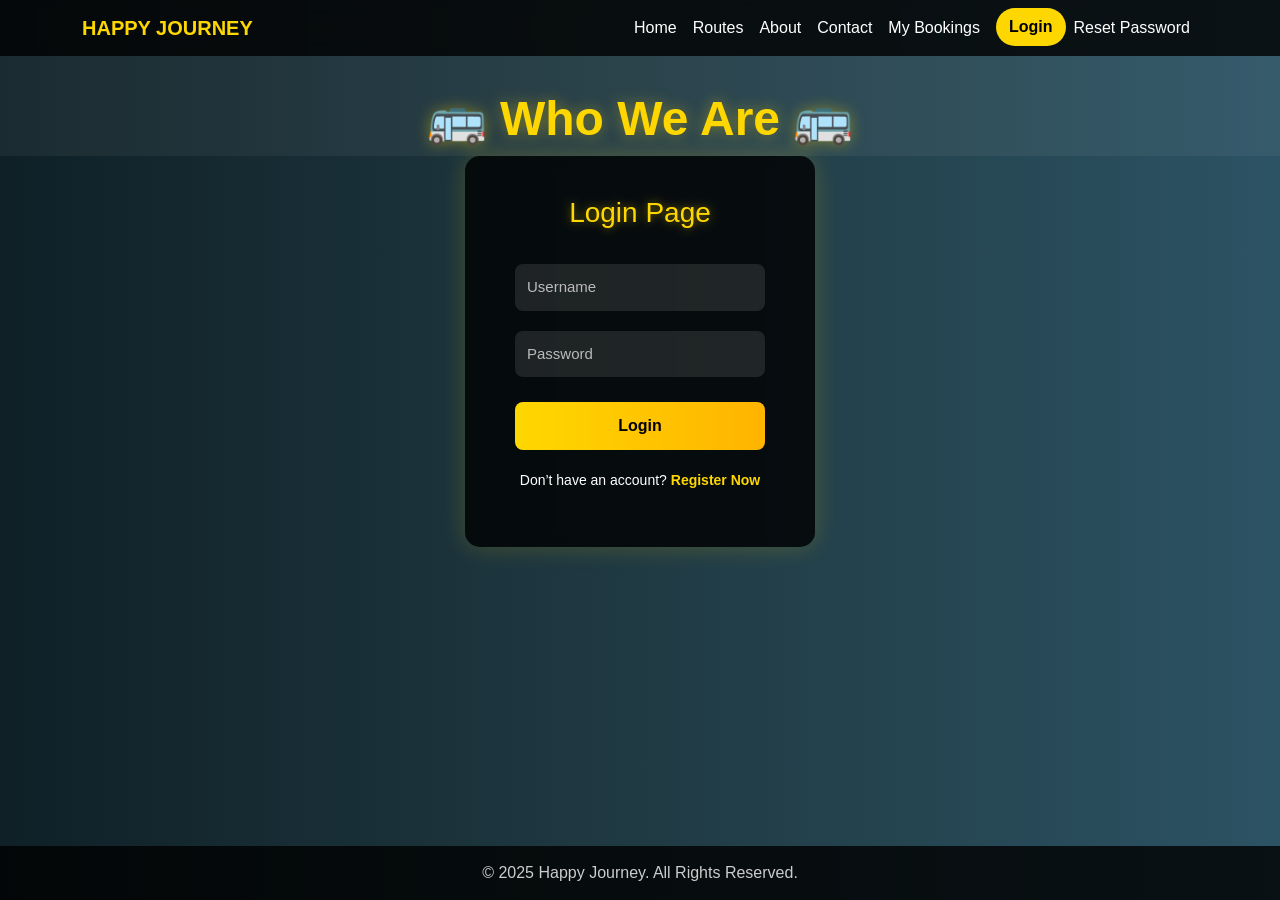
==== index.html @ 66797802 "deleted unwanted folder" ====
<!DOCTYPE html>
<html lang="en">
<head>
  <meta charset="UTF-8">
  <meta name="viewport" content="width=device-width, initial-scale=1.0">
  <title>Happy Journey - Home</title>
  <link href="https://cdn.jsdelivr.net/npm/bootstrap@5.3.2/dist/css/bootstrap.min.css" rel="stylesheet">
  <link href="https://unpkg.com/aos@2.3.1/dist/aos.css" rel="stylesheet">
  <link href="https://cdnjs.cloudflare.com/ajax/libs/animate.css/4.1.1/animate.min.css" rel="stylesheet">

  <style>
    body {
      font-family: 'Poppins', sans-serif;
      background: linear-gradient(to right, #0f2027, #203a43, #2c5364);
      color: white;
      overflow-x: hidden;
    }

    /* 🌟 Navbar */
    nav {
      background: rgba(0, 0, 0, 0.7);
      backdrop-filter: blur(6px);
    }
    .navbar-brand {
      font-weight: bold;
      color: #FFD700 !important;
      text-shadow: 0 0 6px rgba(255, 215, 0, 0.6);
    }
    .nav-link {
      color: #ddd !important;
      transition: 0.3s;
    }
    .nav-link:hover, .nav-link.active {
      color: #FFD700 !important;
      text-shadow: 0 0 8px rgba(255, 215, 0, 0.8);
    }

    /* 🚌 Hero Section */
    .hero {
      position: relative;
      background: url('bushd.webp') center/cover no-repeat;
      height: 100vh;
      display: flex;
      flex-direction: column;
      justify-content: center;
      align-items: center;
      text-align: center;
    }
     .hero-overlay {
      background: rgba(0,0,0,0.5);
      width: 100%;
      height: 100%;
      padding: 80px 20px;
    }
    /* Removed the dark overlay completely */
    .hero h1 {
      font-size: 60px;
      font-weight: 800;
      color: silver;
      text-shadow: 0 0 20px rgba(209, 206, 191, 0.7);
      animation: fadeInDown 1.5s ease;
    }
    .hero p {
      font-size: 20px;
      color: #b8d8d8;
      animation: fadeInUp 1.5s ease;
    }
    

    /* ✨ Button */
    .btn-custom {
      background: linear-gradient(90deg, #FFD700);
      color: #000;
      font-weight: 600;
      border: none;
      border-radius: 30px;
      padding: 10px 30px;
      transition: 0.3s;
      box-shadow: 0 0 10px rgba(0, 191, 166, 0.6);
    }
    .btn-custom:hover {
      background: linear-gradient(90deg, #00BFA6);
      color: white;
      transform: scale(1.1);
      box-shadow: 0 0 20px rgba(255, 215, 0, 0.8);
    }

    /* 🎯 Form styling */
    .form-select, .form-control {
      border-radius: 25px;
      text-align: center;
      box-shadow: 0 0 8px rgba(0, 191, 166, 0.3);
    }
    .form-select:focus, .form-control:focus {
      border-color: #FFD700;
      box-shadow: 0 0 10px rgba(255, 215, 0, 0.6);
    }

    /* 🌟 Cards */
    .card {
      border: none;
      border-radius: 20px;
      overflow: hidden;
      background: rgba(255,255,255,0.08);
      color: white;
      transition: all 0.3s ease;
    }
    .card:hover {
      transform: scale(1.05);
      box-shadow: 0 0 20px rgba(255,215,0,0.3);
    }
    .card h5 {
      color: #FFD700;
    }

    /* 🌙 Footer */
    footer {
      background: rgba(0, 0, 0, 0.85);
      color: #ccc;
      padding: 20px 0;
      text-align: center;
    }

    /* Responsive */
    @media (max-width: 600px) {
      .hero h1 { font-size: 36px; }
      .hero p { font-size: 18px; }
      form .form-control, form .form-select { margin-bottom: 10px; }
    }
  </style>
</head>

<body>
  <!-- 🌈 Navbar -->
  <nav class="navbar navbar-expand-lg navbar-dark fixed-top">
    <div class="container">
      <a class="navbar-brand" href="#">HAPPY JOURNEY</a>
      <button class="navbar-toggler" type="button" data-bs-toggle="collapse" data-bs-target="#navmenu">
        <span class="navbar-toggler-icon"></span>
      </button>
      <div class="collapse navbar-collapse" id="navmenu">
        <ul class="navbar-nav ms-auto">
          <li class="nav-item"><a class="nav-link active" href="index1.html">Home</a></li>
          <li class="nav-item"><a class="nav-link active" href="route1.html">Routes</a></li>
          <li class="nav-item"><a class="nav-link active" href="about1.html">About</a></li>
          <li class="nav-item"><a class="nav-link active" href="contact1.html">Contact</a></li>
          <li class="nav-item"><a class="btn btn-custom ms-2" href="login1.html">Login</a></li>
          
        </ul>
      </div>
    </div></div>
  </nav>

  <!-- 🚌 Hero Section -->
  <section class="hero">
    <div class="hero-overlay d-flex flex-column justify-content-center align-items-center">
    <h1 class="animate__animated animate__fadeInDown">Book Your Journey Easily</h1>
    <p class="animate__animated animate__fadeInUp">Fast • Safe • Comfortable</p>
    <div class="container mt-4 animate__animated animate__fadeInUp">
      <form class="row g-2 justify-content-center">
        <div class="col-md-3 col-12">
          <select class="form-select">
            <option selected>Boarding</option>
            <option>Chennai</option>
            <option>Bangalore</option>
            <option>Madurai</option>
            <option>Coimbatore</option>
          </select>
        </div>
        <div class="col-md-3 col-12">
          <select class="form-select">
            <option selected>Dropping</option>
            <option>Chennai</option>
            <option>Bangalore</option>
            <option>Madurai</option>
            <option>Coimbatore</option>
          </select>
        </div>
        <div class="col-md-3 col-12">
          <input type="date" class="form-control">
        </div>
        <div class="col-md-3 col-12">
          <button type="button" class="btn-custom w-100"><a href="route1.html" style="text-decoration:none;color:black;">Search Bus</a></button>
        </div>
      </form>
    </div>
  </section>

  <!-- ✨ Features -->
  <section class="py-5 text-center">
    <div class="container">
      <div class="row g-4">
        <div class="col-md-4" data-aos="fade-up">
          <div class="card p-4">
            <h5>🔒 Secure Payment</h5>
            <p>Book confidently with 100% safe transactions.</p>
          </div>
        </div>
        <div class="col-md-4" data-aos="fade-up" data-aos-delay="200">
          <div class="card p-4">
            <h5>⏳ Easy Refund</h5>
            <p>Hassle-free cancellation and quick refund process.</p>
          </div>
        </div>
        <div class="col-md-4" data-aos="fade-up" data-aos-delay="400">
          <div class="card p-4">
            <h5>📞 24/7 Support</h5>
            <p>Always here to help you with your journey.</p>
          </div>
        </div>
      </div>
    </div>
  </section>

  <!-- 🌙 Footer -->
  <footer>
    <p>&copy; 2025 Happy Journey. All Rights Reserved.</p>
  </footer>
<button onclick="logout()">Logout</button>
<p>Welcome, <span id="userDisplay"></span></p>

<script>
function logout() {
  localStorage.removeItem("token");
  localStorage.removeItem("username");
  window.location.href = "login1.html";
}
</script>

  <!-- JS -->
  <script src="https://cdn.jsdelivr.net/npm/bootstrap@5.3.2/dist/js/bootstrap.bundle.min.js"></script>
  <script src="https://unpkg.com/aos@2.3.1/dist/aos.js"></script>
  <script>AOS.init({ duration: 1000 });</script>
  <script>
document.addEventListener("DOMContentLoaded", () => {
  const token = localStorage.getItem("token");
  if (!token) {
    window.location.href = "login1.html";
    return;
  }

  // optional: show username
  const u = localStorage.getItem("username");
  const el = document.getElementById("userDisplay");
  if (el && u) el.innerText = u;
});
</script>

</body>
</html>
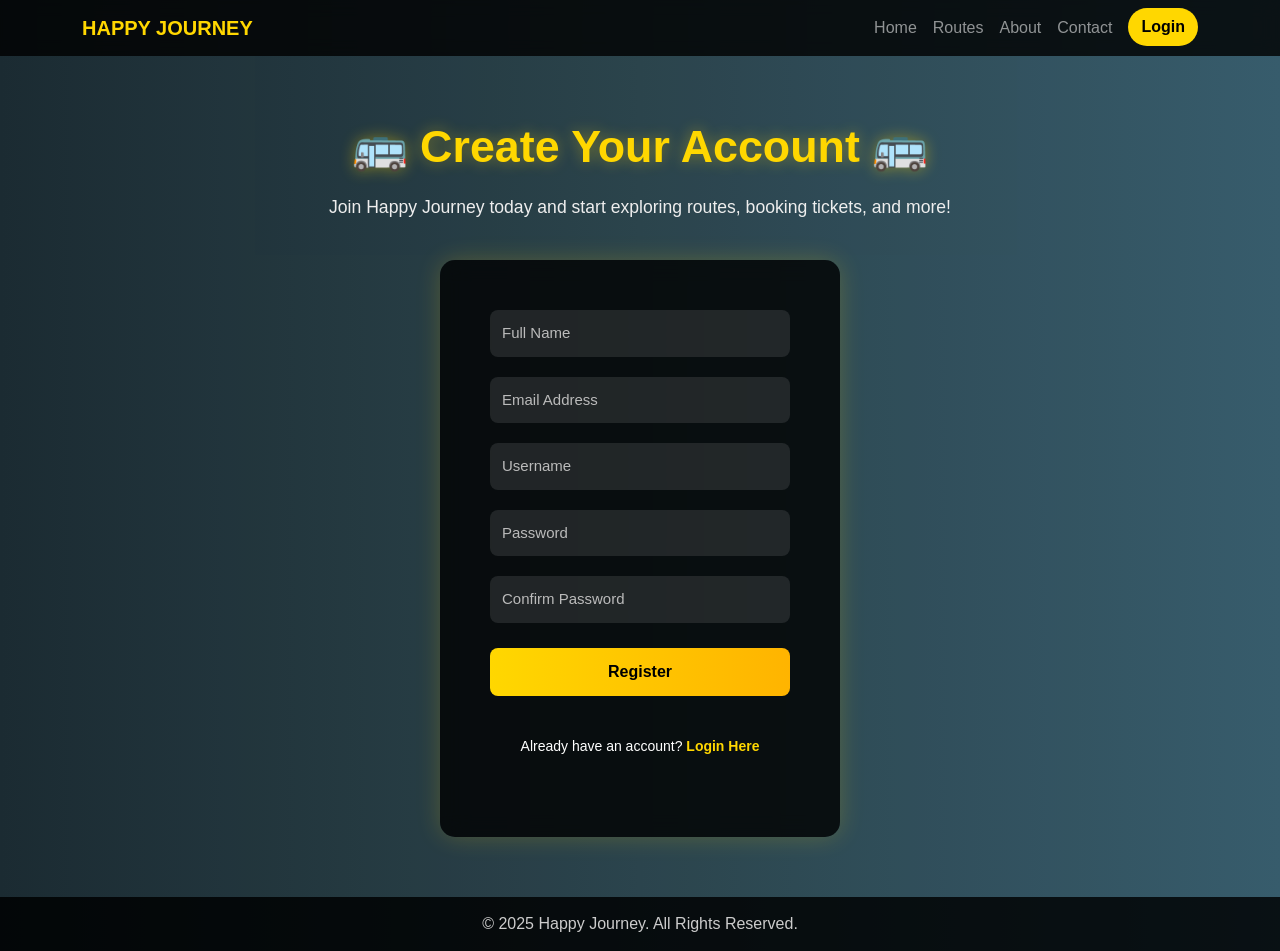
==== commit 20ba83d4: "added new api" ====
--- a/index.html
+++ b/index.html
@@ -3,135 +3,147 @@
 <head>
   <meta charset="UTF-8">
   <meta name="viewport" content="width=device-width, initial-scale=1.0">
-  <title>Happy Journey - Home</title>
+  <title>Register | Happy Journey</title>
+
+  <!-- Bootstrap & AOS -->
   <link href="https://cdn.jsdelivr.net/npm/bootstrap@5.3.2/dist/css/bootstrap.min.css" rel="stylesheet">
   <link href="https://unpkg.com/aos@2.3.1/dist/aos.css" rel="stylesheet">
-  <link href="https://cdnjs.cloudflare.com/ajax/libs/animate.css/4.1.1/animate.min.css" rel="stylesheet">
 
   <style>
     body {
+      min-height: 100vh;
+      display: flex;
+      flex-direction: column;
+      background: linear-gradient(to right, #0f2027, #203a43, #2c5364);
       font-family: 'Poppins', sans-serif;
-      background: linear-gradient(to right, #0f2027, #203a43, #2c5364);
-      color: white;
-      overflow-x: hidden;
-    }
-
-    /* 🌟 Navbar */
+      color: #fff;
+      margin: 0;
+    }
+
+    /* Navbar */
     nav {
-      background: rgba(0, 0, 0, 0.7);
-      backdrop-filter: blur(6px);
+      background: rgba(0, 0, 0, 0.8);
+      backdrop-filter: blur(8px);
     }
     .navbar-brand {
       font-weight: bold;
       color: #FFD700 !important;
-      text-shadow: 0 0 6px rgba(255, 215, 0, 0.6);
-    }
-    .nav-link {
-      color: #ddd !important;
-      transition: 0.3s;
-    }
-    .nav-link:hover, .nav-link.active {
-      color: #FFD700 !important;
-      text-shadow: 0 0 8px rgba(255, 215, 0, 0.8);
-    }
-
-    /* 🚌 Hero Section */
-    .hero {
-      position: relative;
-      background: url('bushd.webp') center/cover no-repeat;
-      height: 100vh;
-      display: flex;
-      flex-direction: column;
-      justify-content: center;
-      align-items: center;
-      text-align: center;
-    }
-     .hero-overlay {
-      background: rgba(0,0,0,0.5);
-      width: 100%;
-      height: 100%;
-      padding: 80px 20px;
-    }
-    /* Removed the dark overlay completely */
-    .hero h1 {
-      font-size: 60px;
-      font-weight: 800;
-      color: silver;
-      text-shadow: 0 0 20px rgba(209, 206, 191, 0.7);
-      animation: fadeInDown 1.5s ease;
-    }
-    .hero p {
-      font-size: 20px;
-      color: #b8d8d8;
-      animation: fadeInUp 1.5s ease;
-    }
-    
-
-    /* ✨ Button */
+    }
     .btn-custom {
-      background: linear-gradient(90deg, #FFD700);
+      background: #FFD700;
       color: #000;
       font-weight: 600;
+      border-radius: 30px;
+      transition: 0.3s;
+    }
+    .btn-custom:hover {
+      background: #00BFA6;
+      color: white;
+      transform: scale(1.05);
+    }
+
+    /* Hero Section - Register */
+    .hero {
+      text-align: center;
+      padding: 120px 20px 60px;
+      background: rgba(255, 255, 255, 0.05);
+    }
+    .hero h1 {
+      font-size: 2.8rem;
+      font-weight: bold;
+      color: #FFD700;
+      text-shadow: 0 0 15px rgba(255, 215, 0, 0.4);
+      margin-bottom: 20px;
+    }
+    .hero p {
+      font-size: 1.1rem;
+      color: #eee;
+      margin-bottom: 40px;
+    }
+
+    /* Register Form Box */
+    .register-container {
+      background: rgba(0, 0, 0, 0.8);
+      backdrop-filter: blur(10px);
+      padding: 40px 50px;
+      border-radius: 15px;
+      box-shadow: 0 0 25px rgba(255, 215, 0, 0.2);
+      text-align: center;
+      width: 400px;
+      margin: 0 auto;
+      animation: fadeIn 1.5s ease-in-out;
+    }
+
+    @keyframes fadeIn {
+      from { opacity: 0; transform: translateY(-30px); }
+      to { opacity: 1; transform: translateY(0); }
+    }
+
+    .register-container input {
+      width: 100%;
+      padding: 12px;
+      margin: 10px 0;
       border: none;
-      border-radius: 30px;
-      padding: 10px 30px;
+      border-radius: 8px;
+      outline: none;
+      background: rgba(255, 255, 255, 0.1);
+      color: #fff;
+      font-size: 15px;
       transition: 0.3s;
-      box-shadow: 0 0 10px rgba(0, 191, 166, 0.6);
-    }
-    .btn-custom:hover {
-      background: linear-gradient(90deg, #00BFA6);
-      color: white;
-      transform: scale(1.1);
-      box-shadow: 0 0 20px rgba(255, 215, 0, 0.8);
-    }
-
-    /* 🎯 Form styling */
-    .form-select, .form-control {
-      border-radius: 25px;
+    }
+
+    .register-container input::placeholder {
+      color: #bbb;
+    }
+
+    .register-container input:focus {
+      background: rgba(255, 255, 255, 0.2);
+      box-shadow: 0 0 10px rgba(255, 215, 0, 0.4);
+    }
+
+    .register-container button {
+      width: 100%;
+      padding: 12px;
+      margin-top: 15px;
+      background: linear-gradient(90deg, #FFD700, #ffb400);
+      border: none;
+      border-radius: 8px;
+      color: #000;
+      font-size: 16px;
+      font-weight: bold;
+      cursor: pointer;
+      transition: 0.3s;
+    }
+
+    .register-container button:hover {
+      box-shadow: 0 0 15px #FFD700;
+      transform: scale(1.05);
+    }
+
+    .register-container p {
+      margin-top: 20px;
+      color: #fff;
+      font-size: 14px;
+    }
+
+    .register-container a {
+      color: #FFD700;
+      text-decoration: none;
+      font-weight: 600;
+    }
+
+    footer {
+      background: rgba(0, 0, 0, 0.8);
       text-align: center;
-      box-shadow: 0 0 8px rgba(0, 191, 166, 0.3);
-    }
-    .form-select:focus, .form-control:focus {
-      border-color: #FFD700;
-      box-shadow: 0 0 10px rgba(255, 215, 0, 0.6);
-    }
-
-    /* 🌟 Cards */
-    .card {
-      border: none;
-      border-radius: 20px;
-      overflow: hidden;
-      background: rgba(255,255,255,0.08);
-      color: white;
-      transition: all 0.3s ease;
-    }
-    .card:hover {
-      transform: scale(1.05);
-      box-shadow: 0 0 20px rgba(255,215,0,0.3);
-    }
-    .card h5 {
-      color: #FFD700;
-    }
-
-    /* 🌙 Footer */
-    footer {
-      background: rgba(0, 0, 0, 0.85);
+      padding: 15px 0;
       color: #ccc;
-      padding: 20px 0;
-      text-align: center;
-    }
-
-    /* Responsive */
-    @media (max-width: 600px) {
-      .hero h1 { font-size: 36px; }
-      .hero p { font-size: 18px; }
-      form .form-control, form .form-select { margin-bottom: 10px; }
+      margin-top: auto;
     }
   </style>
 </head>
 
 <body>
-  <!-- 🌈 Navbar -->
+  <!-- Navbar -->
   <nav class="navbar navbar-expand-lg navbar-dark fixed-top">
     <div class="container">
       <a class="navbar-brand" href="#">HAPPY JOURNEY</a>
@@ -140,111 +152,97 @@
       </button>
       <div class="collapse navbar-collapse" id="navmenu">
         <ul class="navbar-nav ms-auto">
-          <li class="nav-item"><a class="nav-link active" href="index1.html">Home</a></li>
-          <li class="nav-item"><a class="nav-link active" href="route1.html">Routes</a></li>
-          <li class="nav-item"><a class="nav-link active" href="about1.html">About</a></li>
-          <li class="nav-item"><a class="nav-link active" href="contact1.html">Contact</a></li>
+          <li class="nav-item"><a class="nav-link" href="index1.html">Home</a></li>
+          <li class="nav-item"><a class="nav-link" href="route1.html">Routes</a></li>
+          <li class="nav-item"><a class="nav-link" href="about1.html">About</a></li>
+          <li class="nav-item"><a class="nav-link" href="contact1.html">Contact</a></li>
           <li class="nav-item"><a class="btn btn-custom ms-2" href="login1.html">Login</a></li>
-          
         </ul>
       </div>
-    </div></div>
+    </div>
   </nav>
 
-  <!-- 🚌 Hero Section -->
-  <section class="hero">
-    <div class="hero-overlay d-flex flex-column justify-content-center align-items-center">
-    <h1 class="animate__animated animate__fadeInDown">Book Your Journey Easily</h1>
-    <p class="animate__animated animate__fadeInUp">Fast • Safe • Comfortable</p>
-    <div class="container mt-4 animate__animated animate__fadeInUp">
-      <form class="row g-2 justify-content-center">
-        <div class="col-md-3 col-12">
-          <select class="form-select">
-            <option selected>Boarding</option>
-            <option>Chennai</option>
-            <option>Bangalore</option>
-            <option>Madurai</option>
-            <option>Coimbatore</option>
-          </select>
-        </div>
-        <div class="col-md-3 col-12">
-          <select class="form-select">
-            <option selected>Dropping</option>
-            <option>Chennai</option>
-            <option>Bangalore</option>
-            <option>Madurai</option>
-            <option>Coimbatore</option>
-          </select>
-        </div>
-        <div class="col-md-3 col-12">
-          <input type="date" class="form-control">
-        </div>
-        <div class="col-md-3 col-12">
-          <button type="button" class="btn-custom w-100"><a href="route1.html" style="text-decoration:none;color:black;">Search Bus</a></button>
-        </div>
+  <!-- Hero Section -->
+  <section class="hero" data-aos="fade-down">
+    <h1>🚌 Create Your Account 🚌</h1>
+    <p>Join Happy Journey today and start exploring routes, booking tickets, and more!</p>
+
+    <div class="register-container" data-aos="zoom-in">
+      <form id="registerForm">
+        <input type="text" id="name" placeholder="Full Name" required>
+        <input type="email" id="email" placeholder="Email Address" required>
+        <input type="text" id="username" placeholder="Username" required>
+        <input type="password" id="password" placeholder="Password" required>
+        <input type="password" id="confirmPassword" placeholder="Confirm Password" required>
+        <button type="submit">Register</button>
+        <p id="errorMsg" class="text-danger mt-2"></p>
       </form>
+      <p>Already have an account? <a href="login1.html">Login Here</a></p>
     </div>
   </section>
 
-  <!-- ✨ Features -->
-  <section class="py-5 text-center">
-    <div class="container">
-      <div class="row g-4">
-        <div class="col-md-4" data-aos="fade-up">
-          <div class="card p-4">
-            <h5>🔒 Secure Payment</h5>
-            <p>Book confidently with 100% safe transactions.</p>
-          </div>
-        </div>
-        <div class="col-md-4" data-aos="fade-up" data-aos-delay="200">
-          <div class="card p-4">
-            <h5>⏳ Easy Refund</h5>
-            <p>Hassle-free cancellation and quick refund process.</p>
-          </div>
-        </div>
-        <div class="col-md-4" data-aos="fade-up" data-aos-delay="400">
-          <div class="card p-4">
-            <h5>📞 24/7 Support</h5>
-            <p>Always here to help you with your journey.</p>
-          </div>
-        </div>
-      </div>
-    </div>
-  </section>
-
-  <!-- 🌙 Footer -->
+  <!-- Footer -->
   <footer>
-    <p>&copy; 2025 Happy Journey. All Rights Reserved.</p>
+    © 2025 Happy Journey. All Rights Reserved.
   </footer>
-<button onclick="logout()">Logout</button>
-<p>Welcome, <span id="userDisplay"></span></p>
-
-<script>
-function logout() {
-  localStorage.removeItem("token");
-  localStorage.removeItem("username");
-  window.location.href = "login1.html";
-}
-</script>
-
-  <!-- JS -->
+
+  <!-- Scripts -->
+  <script src="https://code.jquery.com/jquery-3.6.0.min.js"></script>
   <script src="https://cdn.jsdelivr.net/npm/bootstrap@5.3.2/dist/js/bootstrap.bundle.min.js"></script>
   <script src="https://unpkg.com/aos@2.3.1/dist/aos.js"></script>
-  <script>AOS.init({ duration: 1000 });</script>
-  <script>
+ <script>
+const API = "https://bus-travel-backend.onrender.com";
+
+AOS.init({ duration: 1000, once: true });
+
 document.addEventListener("DOMContentLoaded", () => {
-  const token = localStorage.getItem("token");
-  if (!token) {
-    window.location.href = "login1.html";
-    return;
-  }
-
-  // optional: show username
-  const u = localStorage.getItem("username");
-  const el = document.getElementById("userDisplay");
-  if (el && u) el.innerText = u;
+  const form = document.getElementById("registerForm");
+  const errorMsg = document.getElementById("errorMsg");
+
+  form.addEventListener("submit", async (e) => {
+    e.preventDefault();
+
+    errorMsg.innerText = "";
+
+    const name = document.getElementById("name").value.trim();
+    const email = document.getElementById("email").value.trim();
+    const username = document.getElementById("username").value.trim();
+    const password = document.getElementById("password").value;
+    const confirmPassword = document.getElementById("confirmPassword").value;
+
+    if (!name || !email || !username || !password || !confirmPassword) {
+      errorMsg.innerText = "❌ All fields fill pannu";
+      return;
+    }
+
+    if (password !== confirmPassword) {
+      errorMsg.innerText = "❌ Passwords do not match!";
+      return;
+    }
+
+    try {
+      const res = await fetch(`${API}/register`, {
+        method: "POST",
+        headers: { "Content-Type": "application/json" },
+        body: JSON.stringify({ name, email, username, password })
+      });
+
+      const data = await res.json();
+
+      if (!res.ok) {
+        errorMsg.innerText = data.detail || "Register failed";
+        return;
+      }
+
+      alert("🎉 Registration successful! Now login pannu ✅");
+      window.location.href = "login1.html";
+
+    } catch (err) {
+      errorMsg.innerText = "❌ Backend connect aagala. Server on irukka check pannu.";
+      console.error(err);
+    }
+  });
 });
 </script>
-
 </body>
 </html>
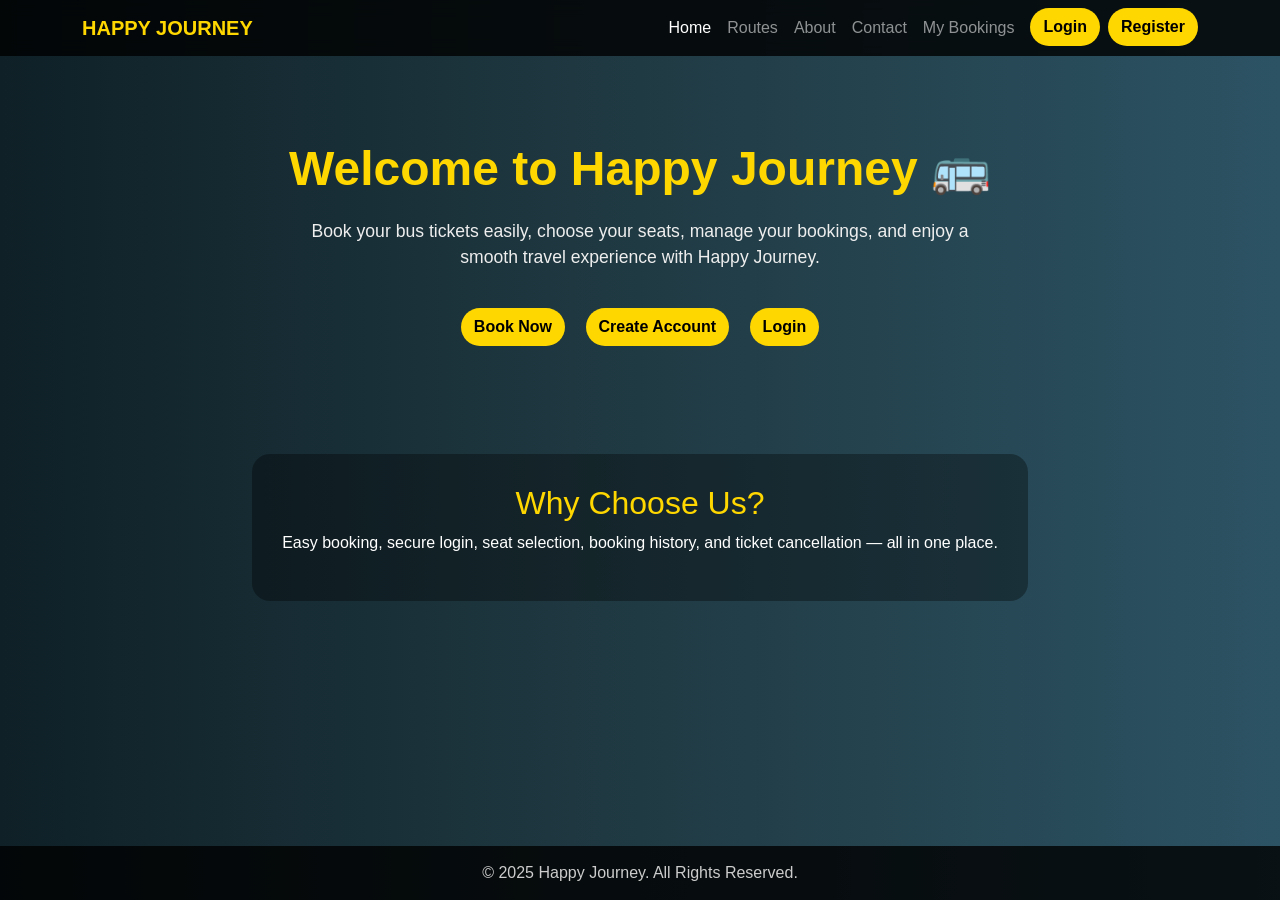
==== commit dd33fa68: "register.html added new file" ====
--- a/index.html
+++ b/index.html
@@ -1,34 +1,33 @@
 <!DOCTYPE html>
 <html lang="en">
 <head>
-  <meta charset="UTF-8">
-  <meta name="viewport" content="width=device-width, initial-scale=1.0">
-  <title>Register | Happy Journey</title>
+  <meta charset="UTF-8" />
+  <meta name="viewport" content="width=device-width, initial-scale=1.0" />
+  <title>Happy Journey | Home</title>
 
-  <!-- Bootstrap & AOS -->
   <link href="https://cdn.jsdelivr.net/npm/bootstrap@5.3.2/dist/css/bootstrap.min.css" rel="stylesheet">
-  <link href="https://unpkg.com/aos@2.3.1/dist/aos.css" rel="stylesheet">
 
   <style>
     body {
       min-height: 100vh;
+      margin: 0;
+      font-family: 'Poppins', sans-serif;
+      background: linear-gradient(to right, #0f2027, #203a43, #2c5364);
+      color: white;
       display: flex;
       flex-direction: column;
-      background: linear-gradient(to right, #0f2027, #203a43, #2c5364);
-      font-family: 'Poppins', sans-serif;
-      color: #fff;
-      margin: 0;
     }
 
-    /* Navbar */
     nav {
       background: rgba(0, 0, 0, 0.8);
       backdrop-filter: blur(8px);
     }
+
     .navbar-brand {
       font-weight: bold;
       color: #FFD700 !important;
     }
+
     .btn-custom {
       background: #FFD700;
       color: #000;
@@ -36,100 +35,43 @@
       border-radius: 30px;
       transition: 0.3s;
     }
+
     .btn-custom:hover {
       background: #00BFA6;
       color: white;
       transform: scale(1.05);
     }
 
-    /* Hero Section - Register */
     .hero {
       text-align: center;
-      padding: 120px 20px 60px;
-      background: rgba(255, 255, 255, 0.05);
+      padding: 140px 20px 80px;
     }
+
     .hero h1 {
-      font-size: 2.8rem;
+      font-size: 3rem;
       font-weight: bold;
       color: #FFD700;
-      text-shadow: 0 0 15px rgba(255, 215, 0, 0.4);
       margin-bottom: 20px;
     }
+
     .hero p {
       font-size: 1.1rem;
       color: #eee;
-      margin-bottom: 40px;
+      max-width: 700px;
+      margin: 0 auto 30px;
     }
 
-    /* Register Form Box */
-    .register-container {
-      background: rgba(0, 0, 0, 0.8);
-      backdrop-filter: blur(10px);
-      padding: 40px 50px;
-      border-radius: 15px;
-      box-shadow: 0 0 25px rgba(255, 215, 0, 0.2);
-      text-align: center;
-      width: 400px;
-      margin: 0 auto;
-      animation: fadeIn 1.5s ease-in-out;
+    .hero-buttons a {
+      margin: 8px;
     }
 
-    @keyframes fadeIn {
-      from { opacity: 0; transform: translateY(-30px); }
-      to { opacity: 1; transform: translateY(0); }
-    }
-
-    .register-container input {
-      width: 100%;
-      padding: 12px;
-      margin: 10px 0;
-      border: none;
-      border-radius: 8px;
-      outline: none;
-      background: rgba(255, 255, 255, 0.1);
-      color: #fff;
-      font-size: 15px;
-      transition: 0.3s;
-    }
-
-    .register-container input::placeholder {
-      color: #bbb;
-    }
-
-    .register-container input:focus {
-      background: rgba(255, 255, 255, 0.2);
-      box-shadow: 0 0 10px rgba(255, 215, 0, 0.4);
-    }
-
-    .register-container button {
-      width: 100%;
-      padding: 12px;
-      margin-top: 15px;
-      background: linear-gradient(90deg, #FFD700, #ffb400);
-      border: none;
-      border-radius: 8px;
-      color: #000;
-      font-size: 16px;
-      font-weight: bold;
-      cursor: pointer;
-      transition: 0.3s;
-    }
-
-    .register-container button:hover {
-      box-shadow: 0 0 15px #FFD700;
-      transform: scale(1.05);
-    }
-
-    .register-container p {
-      margin-top: 20px;
-      color: #fff;
-      font-size: 14px;
-    }
-
-    .register-container a {
-      color: #FFD700;
-      text-decoration: none;
-      font-weight: 600;
+    .section-box {
+      max-width: 1000px;
+      margin: 20px auto 60px;
+      background: rgba(0, 0, 0, 0.35);
+      border-radius: 18px;
+      padding: 30px;
+      text-align: center;
     }
 
     footer {
@@ -141,108 +83,52 @@
     }
   </style>
 </head>
+<body>
 
-<body>
-  <!-- Navbar -->
   <nav class="navbar navbar-expand-lg navbar-dark fixed-top">
     <div class="container">
-      <a class="navbar-brand" href="#">HAPPY JOURNEY</a>
+      <a class="navbar-brand" href="index.html">HAPPY JOURNEY</a>
       <button class="navbar-toggler" type="button" data-bs-toggle="collapse" data-bs-target="#navmenu">
         <span class="navbar-toggler-icon"></span>
       </button>
+
       <div class="collapse navbar-collapse" id="navmenu">
         <ul class="navbar-nav ms-auto">
-          <li class="nav-item"><a class="nav-link" href="index1.html">Home</a></li>
+          <li class="nav-item"><a class="nav-link active" href="index.html">Home</a></li>
           <li class="nav-item"><a class="nav-link" href="route1.html">Routes</a></li>
           <li class="nav-item"><a class="nav-link" href="about1.html">About</a></li>
           <li class="nav-item"><a class="nav-link" href="contact1.html">Contact</a></li>
+          <li class="nav-item"><a class="nav-link" href="history.html">My Bookings</a></li>
           <li class="nav-item"><a class="btn btn-custom ms-2" href="login1.html">Login</a></li>
+          <li class="nav-item"><a class="btn btn-custom ms-2" href="register.html">Register</a></li>
         </ul>
       </div>
     </div>
   </nav>
 
-  <!-- Hero Section -->
-  <section class="hero" data-aos="fade-down">
-    <h1>🚌 Create Your Account 🚌</h1>
-    <p>Join Happy Journey today and start exploring routes, booking tickets, and more!</p>
+  <section class="hero">
+    <h1>Welcome to Happy Journey 🚌</h1>
+    <p>
+      Book your bus tickets easily, choose your seats, manage your bookings,
+      and enjoy a smooth travel experience with Happy Journey.
+    </p>
 
-    <div class="register-container" data-aos="zoom-in">
-      <form id="registerForm">
-        <input type="text" id="name" placeholder="Full Name" required>
-        <input type="email" id="email" placeholder="Email Address" required>
-        <input type="text" id="username" placeholder="Username" required>
-        <input type="password" id="password" placeholder="Password" required>
-        <input type="password" id="confirmPassword" placeholder="Confirm Password" required>
-        <button type="submit">Register</button>
-        <p id="errorMsg" class="text-danger mt-2"></p>
-      </form>
-      <p>Already have an account? <a href="login1.html">Login Here</a></p>
+    <div class="hero-buttons">
+      <a href="route1.html" class="btn btn-custom">Book Now</a>
+      <a href="register.html" class="btn btn-custom">Create Account</a>
+      <a href="login1.html" class="btn btn-custom">Login</a>
     </div>
   </section>
 
-  <!-- Footer -->
+  <div class="section-box">
+    <h2 style="color:#FFD700;">Why Choose Us?</h2>
+    <p>Easy booking, secure login, seat selection, booking history, and ticket cancellation — all in one place.</p>
+  </div>
+
   <footer>
     © 2025 Happy Journey. All Rights Reserved.
   </footer>
 
-  <!-- Scripts -->
-  <script src="https://code.jquery.com/jquery-3.6.0.min.js"></script>
   <script src="https://cdn.jsdelivr.net/npm/bootstrap@5.3.2/dist/js/bootstrap.bundle.min.js"></script>
-  <script src="https://unpkg.com/aos@2.3.1/dist/aos.js"></script>
- <script>
-const API = "https://bus-travel-backend.onrender.com";
-
-AOS.init({ duration: 1000, once: true });
-
-document.addEventListener("DOMContentLoaded", () => {
-  const form = document.getElementById("registerForm");
-  const errorMsg = document.getElementById("errorMsg");
-
-  form.addEventListener("submit", async (e) => {
-    e.preventDefault();
-
-    errorMsg.innerText = "";
-
-    const name = document.getElementById("name").value.trim();
-    const email = document.getElementById("email").value.trim();
-    const username = document.getElementById("username").value.trim();
-    const password = document.getElementById("password").value;
-    const confirmPassword = document.getElementById("confirmPassword").value;
-
-    if (!name || !email || !username || !password || !confirmPassword) {
-      errorMsg.innerText = "❌ All fields fill pannu";
-      return;
-    }
-
-    if (password !== confirmPassword) {
-      errorMsg.innerText = "❌ Passwords do not match!";
-      return;
-    }
-
-    try {
-      const res = await fetch(`${API}/register`, {
-        method: "POST",
-        headers: { "Content-Type": "application/json" },
-        body: JSON.stringify({ name, email, username, password })
-      });
-
-      const data = await res.json();
-
-      if (!res.ok) {
-        errorMsg.innerText = data.detail || "Register failed";
-        return;
-      }
-
-      alert("🎉 Registration successful! Now login pannu ✅");
-      window.location.href = "login1.html";
-
-    } catch (err) {
-      errorMsg.innerText = "❌ Backend connect aagala. Server on irukka check pannu.";
-      console.error(err);
-    }
-  });
-});
-</script>
 </body>
-</html>
+</html>
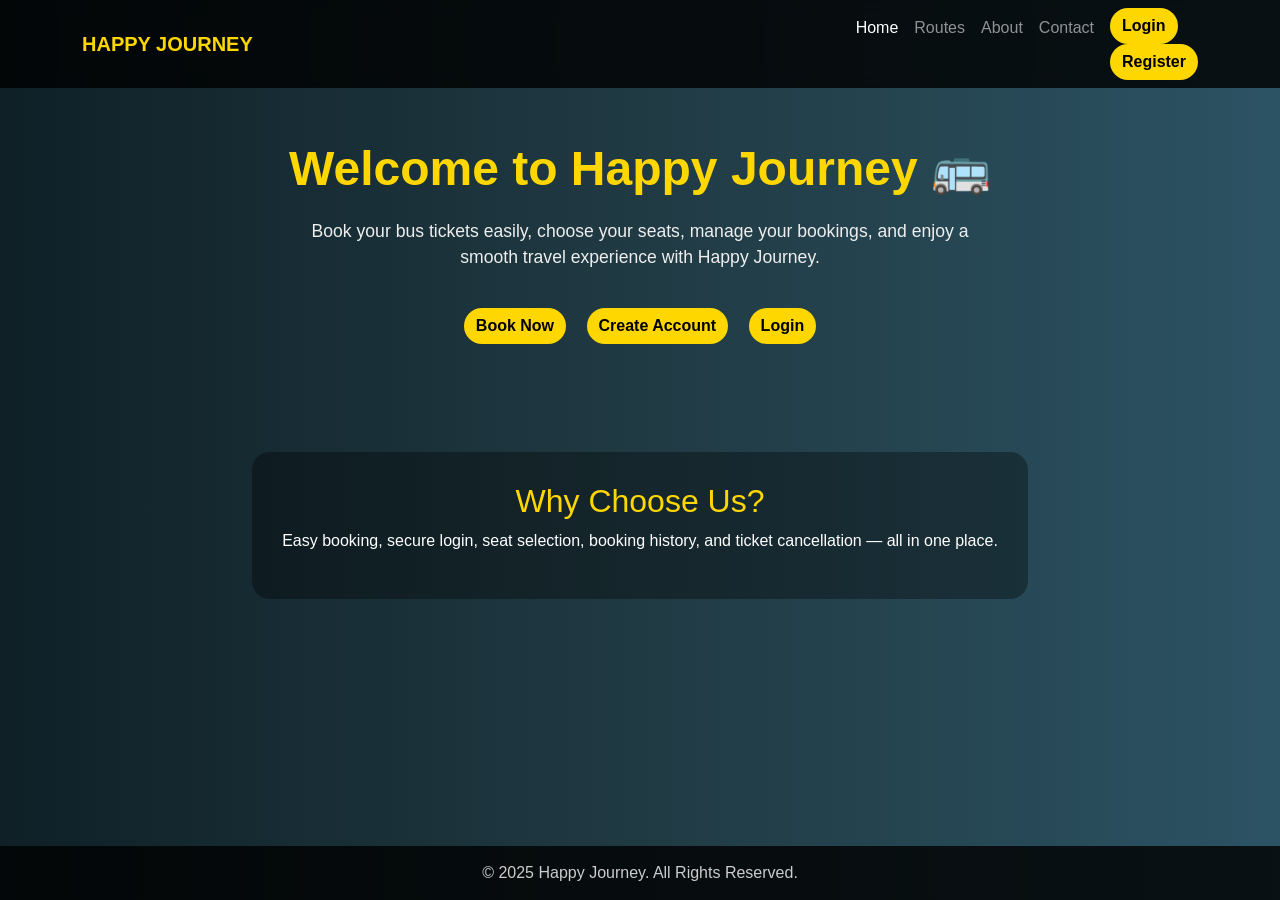
==== commit 2004e989: "register.html added new file" ====
--- a/index.html
+++ b/index.html
@@ -34,6 +34,7 @@
       font-weight: 600;
       border-radius: 30px;
       transition: 0.3s;
+      border: none;
     }
 
     .btn-custom:hover {
@@ -61,7 +62,8 @@
       margin: 0 auto 30px;
     }
 
-    .hero-buttons a {
+    .hero-buttons a,
+    .hero-buttons button {
       margin: 8px;
     }
 
@@ -98,9 +100,7 @@
           <li class="nav-item"><a class="nav-link" href="route1.html">Routes</a></li>
           <li class="nav-item"><a class="nav-link" href="about1.html">About</a></li>
           <li class="nav-item"><a class="nav-link" href="contact1.html">Contact</a></li>
-          <li class="nav-item"><a class="nav-link" href="history.html">My Bookings</a></li>
-          <li class="nav-item"><a class="btn btn-custom ms-2" href="login1.html">Login</a></li>
-          <li class="nav-item"><a class="btn btn-custom ms-2" href="register.html">Register</a></li>
+          <span id="authButtons"></span>
         </ul>
       </div>
     </div>
@@ -113,7 +113,7 @@
       and enjoy a smooth travel experience with Happy Journey.
     </p>
 
-    <div class="hero-buttons">
+    <div class="hero-buttons" id="heroButtons">
       <a href="route1.html" class="btn btn-custom">Book Now</a>
       <a href="register.html" class="btn btn-custom">Create Account</a>
       <a href="login1.html" class="btn btn-custom">Login</a>
@@ -130,5 +130,50 @@
   </footer>
 
   <script src="https://cdn.jsdelivr.net/npm/bootstrap@5.3.2/dist/js/bootstrap.bundle.min.js"></script>
+
+  <script>
+    function logout() {
+      localStorage.removeItem("token");
+      localStorage.removeItem("username");
+      localStorage.removeItem("bookingId");
+      localStorage.removeItem("selectedRoute");
+      localStorage.removeItem("redirectAfterLogin");
+
+      alert("Logged out successfully ✅");
+      window.location.href = "index.html";
+    }
+
+    document.addEventListener("DOMContentLoaded", () => {
+      const authButtons = document.getElementById("authButtons");
+      const heroButtons = document.getElementById("heroButtons");
+      const token = localStorage.getItem("token");
+      const username = localStorage.getItem("username");
+
+      if (token && username) {
+  authButtons.innerHTML = `
+    <li class="nav-item">
+      <span class="nav-link">👤 ${username}</span>
+    </li>
+    <li class="nav-item">
+      <a class="nav-link" href="history.html">My Bookings</a>
+    </li>
+    <li class="nav-item">
+      <button class="btn btn-custom ms-2" onclick="logout()">Logout</button>
+    </li>
+  `;
+       heroButtons.innerHTML = `
+  <h5>Welcome, ${username} 👋</h5>
+  <a href="route1.html" class="btn btn-custom">Book Now</a>
+  <a href="history.html" class="btn btn-custom">My Bookings</a>
+  <button class="btn btn-custom" onclick="logout()">Logout</button>
+`;
+      } else {
+        authButtons.innerHTML = `
+          <li class="nav-item"><a class="btn btn-custom ms-2" href="login1.html">Login</a></li>
+          <li class="nav-item"><a class="btn btn-custom ms-2" href="register.html">Register</a></li>
+        `;
+      }
+    });
+  </script>
 </body>
 </html>
